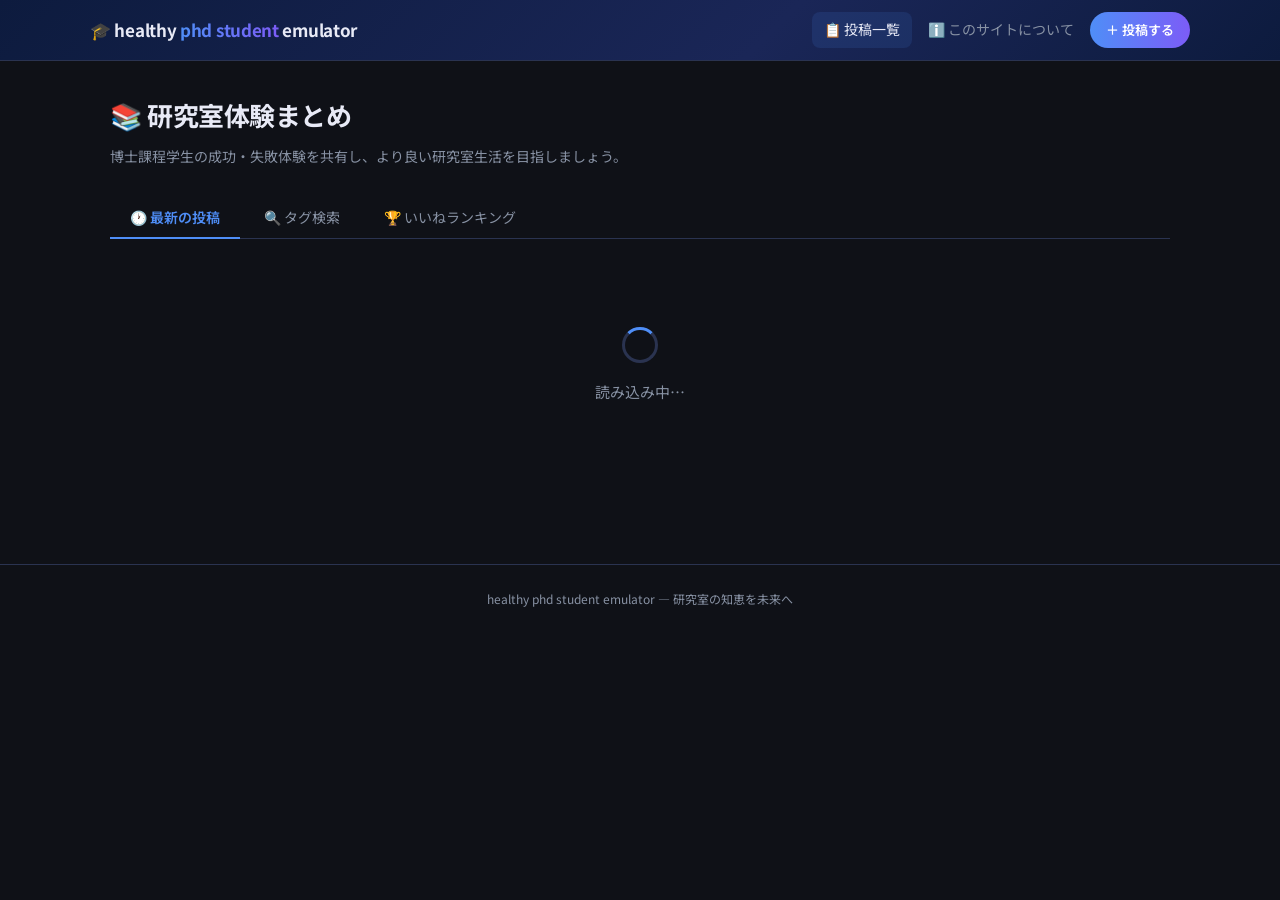
==== index.html @ 0e6006b2 "Add files via upload" ====
<!DOCTYPE html>
<html lang="ja">
<head>
  <meta charset="UTF-8">
  <meta name="viewport" content="width=device-width, initial-scale=1.0">
  <title>healthy phd student emulator</title>
  <meta name="description" content="博士課程学生が研究室生活でやってよかったこと・悪かったことを共有するサイト。5W1H形式で体験談を投稿・閲覧できます。">
  <link rel="stylesheet" href="style.css">
</head>
<body>

<!-- ヘッダー -->
<header class="site-header">
  <div class="header-inner">
    <a href="index.html" class="site-logo">🎓 healthy <span>phd student</span> emulator</a>
    <nav class="site-nav">
      <a href="index.html"  class="nav-link" id="nav-index"><span>📋 </span>投稿一覧</a>
      <a href="about.html"  class="nav-link" id="nav-about"><span>ℹ️ </span>このサイトについて</a>
      <a href="post.html"   class="btn-post-nav nav-link">＋ 投稿する</a>
    </nav>
  </div>
</header>

<!-- メイン -->
<main class="main-content">
  <h1 class="page-title">📚 研究室体験まとめ</h1>
  <p class="page-subtitle">博士課程学生の成功・失敗体験を共有し、より良い研究室生活を目指しましょう。</p>

  <!-- タブ -->
  <div class="tabs" role="tablist">
    <button class="tab-btn" id="tab-latest"  data-tab="latest"  role="tab">🕐 最新の投稿</button>
    <button class="tab-btn" id="tab-search"  data-tab="search"  role="tab">🔍 タグ検索</button>
    <button class="tab-btn" id="tab-ranking" data-tab="ranking" role="tab">🏆 いいねランキング</button>
  </div>

  <!-- 最新投稿パネル -->
  <div class="tab-panel" id="panel-latest" role="tabpanel">
    <div id="latest-posts">
      <div class="loading"><div class="loading-spinner"></div>読み込み中…</div>
    </div>
  </div>

  <!-- タグ検索パネル -->
  <div class="tab-panel" id="panel-search" role="tabpanel">
    <div class="search-bar">
      <input
        type="text"
        class="search-input"
        id="search-input"
        placeholder="タグを入力して検索（例：#指導教員 #論文 ）"
        aria-label="タグ検索"
      >
      <button class="btn btn-primary" onclick="doSearch()" id="search-btn">検索</button>
    </div>
    <div id="search-results">
      <div class="empty-state">
        <div class="empty-state-icon">🔍</div>
        タグを入力してEnterキーを押すか、「検索」ボタンをクリックしてください
      </div>
    </div>
  </div>

  <!-- ランキングパネル -->
  <div class="tab-panel" id="panel-ranking" role="tabpanel">
    <div id="ranking-posts">
      <div class="loading"><div class="loading-spinner"></div>読み込み中…</div>
    </div>
  </div>
</main>

<!-- フッター -->
<footer class="site-footer">
  <p>healthy phd student emulator — 研究室の知恵を未来へ</p>
</footer>

<script src="main.js"></script>
</body>
</html>
---- style.css ----
/* ================================================
   healthy-phd-student-emulator - style.css
   ================================================ */

@import url('https://fonts.googleapis.com/css2?family=Noto+Sans+JP:wght@300;400;500;700&family=Inter:wght@400;600;700&display=swap');

/* ── CSS変数 ── */
:root {
  --bg: #0f1117;
  --bg2: #161b27;
  --bg3: #1e2537;
  --border: #2a3350;
  --accent: #4f8ef7;
  --accent2: #7c5cf7;
  --success: #3ecf8e;
  --warn: #f7a94f;
  --danger: #f76f6f;
  --text: #e8eaf6;
  --text-sub: #8892a4;
  --card-shadow: 0 4px 24px rgba(0, 0, 0, 0.35);
  --radius: 12px;
  --radius-sm: 8px;
  --transition: 0.2s ease;
}

/* ── リセット ── */
*,
*::before,
*::after {
  box-sizing: border-box;
  margin: 0;
  padding: 0;
}

html {
  scroll-behavior: smooth;
}

body {
  background: var(--bg);
  color: var(--text);
  font-family: 'Noto Sans JP', 'Inter', sans-serif;
  font-size: 15px;
  line-height: 1.7;
  min-height: 100vh;
}

a {
  color: var(--accent);
  text-decoration: none;
  transition: opacity var(--transition);
}

a:hover {
  opacity: 0.8;
}

img {
  max-width: 100%;
}

/* ── ヘッダー ── */
.site-header {
  background: linear-gradient(135deg, #0d1b3e 0%, #1a2657 60%, #0d1b3e 100%);
  border-bottom: 1px solid var(--border);
  padding: 0 24px;
  position: sticky;
  top: 0;
  z-index: 100;
  backdrop-filter: blur(8px);
}

.header-inner {
  max-width: 1100px;
  margin: 0 auto;
  display: flex;
  align-items: center;
  justify-content: space-between;
  height: 60px;
  gap: 16px;
}

.site-logo {
  font-size: 17px;
  font-weight: 700;
  color: var(--text);
  letter-spacing: -0.3px;
  white-space: nowrap;
}

.site-logo span {
  background: linear-gradient(90deg, var(--accent), var(--accent2));
  -webkit-background-clip: text;
  -webkit-text-fill-color: transparent;
  background-clip: text;
}

.site-nav {
  display: flex;
  gap: 4px;
  align-items: center;
}

.nav-link {
  color: var(--text-sub);
  font-size: 14px;
  padding: 6px 12px;
  border-radius: var(--radius-sm);
  transition: all var(--transition);
}

.nav-link:hover,
.nav-link.active {
  color: var(--text);
  background: rgba(79, 142, 247, 0.12);
}

.btn-post-nav {
  background: linear-gradient(90deg, var(--accent), var(--accent2));
  color: #fff !important;
  font-weight: 600;
  padding: 7px 16px;
  border-radius: 20px;
  font-size: 13px;
  transition: all var(--transition);
}

.btn-post-nav:hover {
  opacity: 1;
  transform: translateY(-1px);
  box-shadow: 0 4px 16px rgba(79, 142, 247, 0.4);
}

/* ── メインコンテンツ ── */
.main-content {
  max-width: 1100px;
  margin: 0 auto;
  padding: 32px 20px 60px;
}

/* ── ページタイトル ── */
.page-title {
  font-size: 26px;
  font-weight: 700;
  margin-bottom: 8px;
  letter-spacing: -0.5px;
}

.page-subtitle {
  color: var(--text-sub);
  font-size: 14px;
  margin-bottom: 28px;
}

/* ── タブ ── */
.tabs {
  display: flex;
  gap: 4px;
  border-bottom: 1px solid var(--border);
  margin-bottom: 28px;
}

.tab-btn {
  padding: 10px 20px;
  border: none;
  background: none;
  color: var(--text-sub);
  font-size: 14px;
  font-family: inherit;
  cursor: pointer;
  border-bottom: 2px solid transparent;
  transition: all var(--transition);
  margin-bottom: -1px;
}

.tab-btn:hover {
  color: var(--text);
}

.tab-btn.active {
  color: var(--accent);
  border-bottom-color: var(--accent);
  font-weight: 600;
}

.tab-panel {
  display: none;
}

.tab-panel.active {
  display: block;
}

/* ── 検索バー ── */
.search-bar {
  display: flex;
  gap: 10px;
  margin-bottom: 20px;
}

.search-input {
  flex: 1;
  background: var(--bg3);
  border: 1px solid var(--border);
  border-radius: var(--radius-sm);
  color: var(--text);
  font-family: inherit;
  font-size: 14px;
  padding: 10px 16px;
  transition: border-color var(--transition);
  outline: none;
}

.search-input::placeholder {
  color: var(--text-sub);
}

.search-input:focus {
  border-color: var(--accent);
}

/* ── ボタン ── */
.btn {
  display: inline-flex;
  align-items: center;
  gap: 6px;
  padding: 9px 18px;
  border-radius: var(--radius-sm);
  border: none;
  font-family: inherit;
  font-size: 14px;
  font-weight: 500;
  cursor: pointer;
  transition: all var(--transition);
  text-decoration: none;
}

.btn-primary {
  background: linear-gradient(90deg, var(--accent), var(--accent2));
  color: #fff;
}

.btn-primary:hover {
  transform: translateY(-1px);
  box-shadow: 0 6px 20px rgba(79, 142, 247, 0.4);
  color: #fff;
  opacity: 1;
}

.btn-outline {
  background: transparent;
  border: 1px solid var(--border);
  color: var(--text-sub);
}

.btn-outline:hover {
  border-color: var(--accent);
  color: var(--accent);
}

.btn-sm {
  padding: 5px 12px;
  font-size: 13px;
}

.btn-danger {
  background: transparent;
  border: 1px solid var(--danger);
  color: var(--danger);
}

.btn-danger:hover {
  background: rgba(247, 111, 111, 0.1);
}

/* ── 投稿カード ── */
.posts-grid {
  display: flex;
  flex-direction: column;
  gap: 16px;
}

.post-card {
  background: var(--bg2);
  border: 1px solid var(--border);
  border-radius: var(--radius);
  padding: 22px 24px;
  transition: all var(--transition);
  cursor: pointer;
  position: relative;
}

.post-card:hover {
  border-color: rgba(79, 142, 247, 0.4);
  box-shadow: var(--card-shadow);
  transform: translateY(-2px);
}

/* ランキングカード */
.post-card.rank-1 {
  border-left: 3px solid #ffd700;
}

.post-card.rank-2 {
  border-left: 3px solid #c0c0c0;
}

.post-card.rank-3 {
  border-left: 3px solid #cd7f32;
}

.rank-badge {
  display: inline-flex;
  align-items: center;
  justify-content: center;
  width: 28px;
  height: 28px;
  border-radius: 50%;
  font-size: 13px;
  font-weight: 700;
  margin-right: 10px;
  flex-shrink: 0;
}

.rank-badge.rank-1 {
  background: #ffd700;
  color: #333;
}

.rank-badge.rank-2 {
  background: #c0c0c0;
  color: #333;
}

.rank-badge.rank-3 {
  background: #cd7f32;
  color: #fff;
}

.rank-badge.rank-other {
  background: var(--bg3);
  color: var(--text-sub);
  font-size: 12px;
}

.card-header {
  display: flex;
  align-items: flex-start;
  gap: 12px;
  margin-bottom: 14px;
}

.card-header-text {
  flex: 1;
  min-width: 0;
}

.card-title {
  font-size: 16px;
  font-weight: 700;
  color: var(--text);
  margin-bottom: 8px;
  line-height: 1.4;
  letter-spacing: 0.01em;
}

.card-tags {
  display: flex;
  flex-wrap: wrap;
  gap: 6px;
  margin-bottom: 8px;
}

.tag {
  display: inline-block;
  background: rgba(79, 142, 247, 0.12);
  color: var(--accent);
  border: 1px solid rgba(79, 142, 247, 0.25);
  border-radius: 20px;
  padding: 2px 10px;
  font-size: 12px;
  cursor: pointer;
  transition: all var(--transition);
}

.tag:hover {
  background: rgba(79, 142, 247, 0.22);
}

.card-meta {
  font-size: 12px;
  color: var(--text-sub);
}

/* ── 5W1H セクション ── */
.detail-section {
  margin-bottom: 16px;
}

.section-label {
  font-size: 11px;
  font-weight: 700;
  text-transform: uppercase;
  letter-spacing: 1px;
  color: var(--text-sub);
  margin-bottom: 8px;
}

.w5h1-grid {
  display: grid;
  grid-template-columns: repeat(auto-fill, minmax(160px, 1fr));
  gap: 8px;
}

.w5h1-item {
  background: var(--bg3);
  border-radius: var(--radius-sm);
  padding: 10px 12px;
}

.w5h1-label {
  font-size: 11px;
  color: var(--accent2);
  font-weight: 700;
  margin-bottom: 4px;
}

.w5h1-value {
  font-size: 13px;
  color: var(--text);
}

.what-to-do-box {
  background: rgba(62, 207, 142, 0.08);
  border: 1px solid rgba(62, 207, 142, 0.25);
  border-radius: var(--radius-sm);
  padding: 14px 16px;
  font-size: 14px;
  color: var(--success);
}

.prerequisites-box,
.notes-box {
  background: var(--bg3);
  border-radius: var(--radius-sm);
  padding: 12px 14px;
  font-size: 13px;
  color: var(--text-sub);
}

/* 折りたたみ */
.post-preview {
  font-size: 14px;
  color: var(--text-sub);
  margin-bottom: 12px;
  display: -webkit-box;
  -webkit-line-clamp: 2;
  -webkit-box-orient: vertical;
  overflow: hidden;
}

.post-detail {
  display: none;
}

.post-card.expanded .post-detail {
  display: block;
}

.post-card.expanded .post-preview {
  display: none;
}

/* ── フッター（カード下） ── */
.card-footer {
  display: flex;
  align-items: center;
  justify-content: space-between;
  margin-top: 16px;
  padding-top: 14px;
  border-top: 1px solid var(--border);
  flex-wrap: wrap;
  gap: 8px;
}

.card-actions {
  display: flex;
  align-items: center;
  gap: 8px;
}

/* いいねボタン */
.like-btn {
  display: inline-flex;
  align-items: center;
  gap: 6px;
  background: transparent;
  border: 1px solid var(--border);
  border-radius: 20px;
  color: var(--text-sub);
  font-family: inherit;
  font-size: 13px;
  padding: 5px 14px;
  cursor: pointer;
  transition: all var(--transition);
}

.like-btn:hover,
.like-btn.liked {
  background: rgba(247, 111, 111, 0.1);
  border-color: var(--danger);
  color: var(--danger);
}

.like-btn.liked {
  font-weight: 600;
}

/* コメント展開ボタン */
.comment-toggle-btn {
  display: inline-flex;
  align-items: center;
  gap: 6px;
  background: transparent;
  border: 1px solid var(--border);
  border-radius: 20px;
  color: var(--text-sub);
  font-family: inherit;
  font-size: 13px;
  padding: 5px 14px;
  cursor: pointer;
  transition: all var(--transition);
}

.comment-toggle-btn:hover {
  border-color: var(--accent);
  color: var(--accent);
}

/* ── コメント ── */
.comments-section {
  margin-top: 16px;
  border-top: 1px dashed var(--border);
  padding-top: 14px;
}

.comment-list {
  display: flex;
  flex-direction: column;
  gap: 10px;
  margin-bottom: 12px;
}

.comment-item {
  background: var(--bg3);
  border-radius: var(--radius-sm);
  padding: 10px 14px;
}

.comment-author {
  font-size: 12px;
  color: var(--accent);
  font-weight: 600;
  margin-bottom: 4px;
}

.comment-date {
  font-size: 11px;
  color: var(--text-sub);
  margin-left: 8px;
}

.comment-body {
  font-size: 13px;
}

.comment-form {
  display: flex;
  gap: 8px;
  flex-wrap: wrap;
}

.comment-author-input,
.comment-body-input {
  background: var(--bg3);
  border: 1px solid var(--border);
  border-radius: var(--radius-sm);
  color: var(--text);
  font-family: inherit;
  font-size: 13px;
  padding: 8px 12px;
  outline: none;
  transition: border-color var(--transition);
}

.comment-author-input {
  width: 140px;
}

.comment-body-input {
  flex: 1;
  min-width: 200px;
}

.comment-author-input:focus,
.comment-body-input:focus {
  border-color: var(--accent);
}

/* ── フォーム ── */
.form-card {
  background: var(--bg2);
  border: 1px solid var(--border);
  border-radius: var(--radius);
  padding: 32px;
  max-width: 720px;
}

.form-section-title {
  font-size: 13px;
  font-weight: 700;
  color: var(--accent);
  text-transform: uppercase;
  letter-spacing: 1px;
  margin: 24px 0 14px;
  padding-bottom: 8px;
  border-bottom: 1px solid var(--border);
}

.form-section-title:first-child {
  margin-top: 0;
}

.form-group {
  margin-bottom: 16px;
}

.form-label {
  display: block;
  font-size: 13px;
  font-weight: 600;
  margin-bottom: 6px;
  color: var(--text);
}

.form-label .required {
  color: var(--danger);
  margin-left: 4px;
  font-size: 11px;
}

.form-label .optional {
  color: var(--text-sub);
  font-size: 11px;
  font-weight: 400;
  margin-left: 4px;
}

.form-input,
.form-textarea {
  width: 100%;
  background: var(--bg3);
  border: 1px solid var(--border);
  border-radius: var(--radius-sm);
  color: var(--text);
  font-family: inherit;
  font-size: 14px;
  padding: 10px 14px;
  outline: none;
  transition: border-color var(--transition);
}

.form-input::placeholder,
.form-textarea::placeholder {
  color: var(--text-sub);
}

.form-input:focus,
.form-textarea:focus {
  border-color: var(--accent);
}

.form-textarea {
  resize: vertical;
  min-height: 80px;
}

.form-hint {
  font-size: 12px;
  color: var(--text-sub);
  margin-top: 4px;
}

.w5h1-form-grid {
  display: grid;
  grid-template-columns: 1fr 1fr;
  gap: 12px;
}

.form-actions {
  display: flex;
  gap: 10px;
  margin-top: 24px;
}

/* ── About ページ ── */
.about-card {
  background: var(--bg2);
  border: 1px solid var(--border);
  border-radius: var(--radius);
  padding: 32px;
  max-width: 760px;
  line-height: 1.85;
}

.about-card h2 {
  font-size: 18px;
  font-weight: 700;
  margin: 24px 0 12px;
  color: var(--accent);
}

.about-card h2:first-child {
  margin-top: 0;
}

.about-card p {
  margin-bottom: 12px;
  color: var(--text-sub);
}

.about-card ul {
  list-style: none;
  margin-bottom: 12px;
}

.about-card ul li {
  padding: 6px 0;
  color: var(--text-sub);
  padding-left: 18px;
  position: relative;
}

.about-card ul li::before {
  content: '▸';
  position: absolute;
  left: 0;
  color: var(--accent);
}

.template-box {
  background: var(--bg3);
  border-radius: var(--radius-sm);
  border: 1px solid var(--border);
  padding: 16px 20px;
  margin: 12px 0;
}

.template-box .item-required {
  color: var(--text);
  margin-bottom: 6px;
}

.template-box .item-optional {
  color: var(--text-sub);
  margin-bottom: 6px;
}

/* ── ランキング番号 ── */
.ranking-number {
  display: flex;
  align-items: center;
  gap: 8px;
  margin-bottom: 12px;
}

/* ── ローディング・空状態 ── */
.loading {
  text-align: center;
  padding: 60px 20px;
  color: var(--text-sub);
}

.loading-spinner {
  width: 36px;
  height: 36px;
  border: 3px solid var(--border);
  border-top-color: var(--accent);
  border-radius: 50%;
  margin: 0 auto 16px;
  animation: spin 0.8s linear infinite;
}

@keyframes spin {
  to {
    transform: rotate(360deg);
  }
}

.empty-state {
  text-align: center;
  padding: 60px 20px;
  color: var(--text-sub);
}

.empty-state-icon {
  font-size: 48px;
  margin-bottom: 12px;
}

/* ── トースト通知 ── */
.toast {
  position: fixed;
  bottom: 24px;
  right: 24px;
  background: var(--bg3);
  border: 1px solid var(--border);
  border-radius: var(--radius-sm);
  padding: 12px 20px;
  font-size: 14px;
  z-index: 9999;
  opacity: 0;
  transform: translateY(12px);
  transition: all 0.3s ease;
  pointer-events: none;
  max-width: 320px;
}

.toast.show {
  opacity: 1;
  transform: translateY(0);
}

.toast.success {
  border-left: 3px solid var(--success);
}

.toast.error {
  border-left: 3px solid var(--danger);
}

/* ── フッター ── */
.site-footer {
  text-align: center;
  padding: 24px;
  color: var(--text-sub);
  font-size: 12px;
  border-top: 1px solid var(--border);
  margin-top: 40px;
}

/* ── レスポンシブ ── */
@media (max-width: 640px) {
  .site-logo {
    font-size: 14px;
  }

  .nav-link span {
    display: none;
  }

  .w5h1-form-grid {
    grid-template-columns: 1fr;
  }

  .form-card {
    padding: 20px;
  }

  .post-card {
    padding: 16px;
  }

  .w5h1-grid {
    grid-template-columns: 1fr 1fr;
  }

  .tabs {
    overflow-x: auto;
  }
}

/* ── フェードイン アニメーション ── */
@keyframes fadeInUp {
  from {
    opacity: 0;
    transform: translateY(16px);
  }

  to {
    opacity: 1;
    transform: translateY(0);
  }
}

.post-card {
  animation: fadeInUp 0.3s ease both;
}

.post-card:nth-child(1) {
  animation-delay: 0.04s;
}

.post-card:nth-child(2) {
  animation-delay: 0.08s;
}

.post-card:nth-child(3) {
  animation-delay: 0.12s;
}

.post-card:nth-child(4) {
  animation-delay: 0.16s;
}

.post-card:nth-child(5) {
  animation-delay: 0.20s;
}
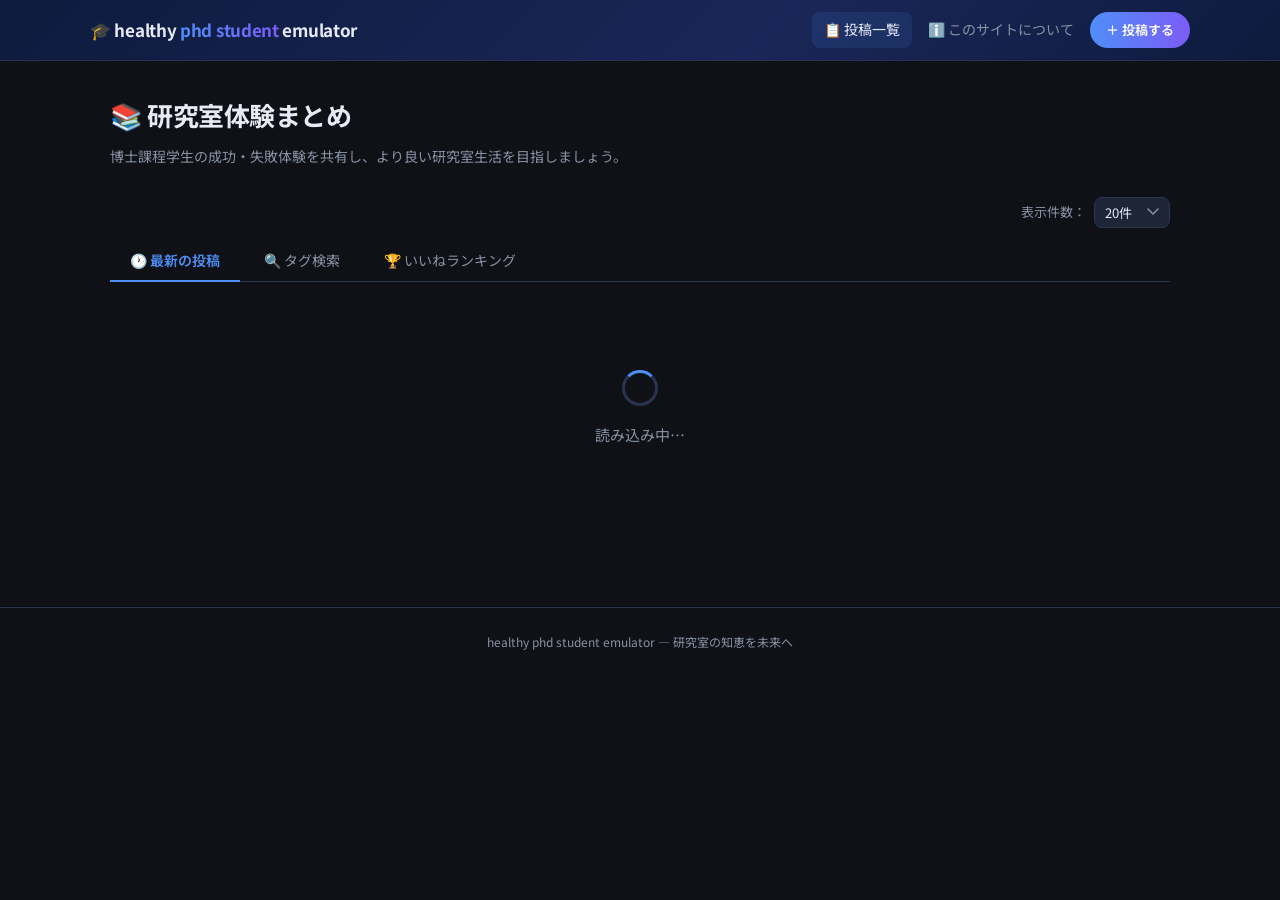
==== commit bbbf52d7: "Add files via upload 投稿表示数等修正。" ====
--- a/index.html
+++ b/index.html
@@ -25,6 +25,17 @@
 <main class="main-content">
   <h1 class="page-title">📚 研究室体験まとめ</h1>
   <p class="page-subtitle">博士課程学生の成功・失敗体験を共有し、より良い研究室生活を目指しましょう。</p>
+
+  <!-- 件数セレクタ -->
+  <div class="page-size-bar">
+    <label class="page-size-label" for="page-size-select">表示件数：</label>
+    <select class="page-size-select" id="page-size-select">
+      <option value="10">10件</option>
+      <option value="20" selected>20件</option>
+      <option value="50">50件</option>
+      <option value="100">100件</option>
+    </select>
+  </div>
 
   <!-- タブ -->
   <div class="tabs" role="tablist">
--- a/style.css
+++ b/style.css
@@ -489,6 +489,30 @@
   gap: 8px;
 }
 
+.card-edit-actions {
+  display: flex;
+  align-items: center;
+  gap: 6px;
+}
+
+/* 削除ボタン */
+.btn-danger {
+  background: transparent;
+  border: 1px solid var(--danger);
+  border-radius: var(--radius-sm);
+  color: var(--danger);
+  font-family: inherit;
+  font-size: 12px;
+  padding: 5px 12px;
+  cursor: pointer;
+  transition: all var(--transition);
+}
+
+.btn-danger:hover {
+  background: rgba(247, 111, 111, 0.15);
+  border-color: var(--danger);
+}
+
 /* いいねボタン */
 .like-btn {
   display: inline-flex;
@@ -915,4 +939,139 @@
 
 .post-card:nth-child(5) {
   animation-delay: 0.20s;
-}+}
+
+/* ── 件数セレクタ ── */
+.page-size-bar {
+  display: flex;
+  align-items: center;
+  justify-content: flex-end;
+  gap: 8px;
+  margin-bottom: 12px;
+}
+
+.page-size-label {
+  font-size: 13px;
+  color: var(--text-sub);
+}
+
+.page-size-select {
+  background: var(--bg3);
+  border: 1px solid var(--border);
+  border-radius: var(--radius-sm);
+  color: var(--text);
+  font-family: inherit;
+  font-size: 13px;
+  padding: 5px 10px;
+  cursor: pointer;
+  outline: none;
+  transition: border-color var(--transition);
+  appearance: none;
+  -webkit-appearance: none;
+  background-image: url("data:image/svg+xml,%3Csvg xmlns='http://www.w3.org/2000/svg' width='12' height='8' viewBox='0 0 12 8'%3E%3Cpath d='M1 1l5 5 5-5' stroke='%238892a4' stroke-width='1.5' fill='none' stroke-linecap='round'/%3E%3C/svg%3E");
+  background-repeat: no-repeat;
+  background-position: right 10px center;
+  padding-right: 30px;
+}
+
+.page-size-select:hover,
+.page-size-select:focus {
+  border-color: var(--accent);
+}
+
+/* ── ページネーション ── */
+.pagination {
+  display: flex;
+  align-items: center;
+  justify-content: space-between;
+  flex-wrap: wrap;
+  gap: 12px;
+  margin-top: 24px;
+  padding: 16px 4px;
+  border-top: 1px solid var(--border);
+}
+
+.pagination-info {
+  font-size: 13px;
+  color: var(--text-sub);
+  white-space: nowrap;
+}
+
+.pagination-btns {
+  display: flex;
+  align-items: center;
+  gap: 4px;
+  flex-wrap: wrap;
+}
+
+.page-btn {
+  display: inline-flex;
+  align-items: center;
+  justify-content: center;
+  min-width: 36px;
+  height: 36px;
+  padding: 0 8px;
+  border: 1px solid var(--border);
+  border-radius: var(--radius-sm);
+  background: var(--bg3);
+  color: var(--text-sub);
+  font-family: inherit;
+  font-size: 13px;
+  cursor: pointer;
+  transition: all var(--transition);
+  user-select: none;
+}
+
+.page-btn:hover:not(:disabled) {
+  border-color: var(--accent);
+  color: var(--accent);
+  background: rgba(79, 142, 247, 0.08);
+}
+
+.page-btn.active {
+  background: linear-gradient(90deg, var(--accent), var(--accent2));
+  border-color: transparent;
+  color: #fff;
+  font-weight: 700;
+  box-shadow: 0 2px 10px rgba(79, 142, 247, 0.4);
+}
+
+.page-btn:disabled {
+  opacity: 0.3;
+  cursor: not-allowed;
+}
+
+.page-btn.page-nav {
+  font-size: 12px;
+  font-weight: 700;
+}
+
+.page-ellipsis {
+  display: inline-flex;
+  align-items: center;
+  justify-content: center;
+  width: 28px;
+  height: 36px;
+  color: var(--text-sub);
+  font-size: 13px;
+  user-select: none;
+}
+
+/* ── レスポンシブ（ページネーション） ── */
+@media (max-width: 640px) {
+  .pagination {
+    flex-direction: column;
+    align-items: center;
+    gap: 10px;
+  }
+
+  .page-btn {
+    min-width: 32px;
+    height: 32px;
+    font-size: 12px;
+  }
+
+  .page-size-bar {
+    justify-content: flex-start;
+  }
+}
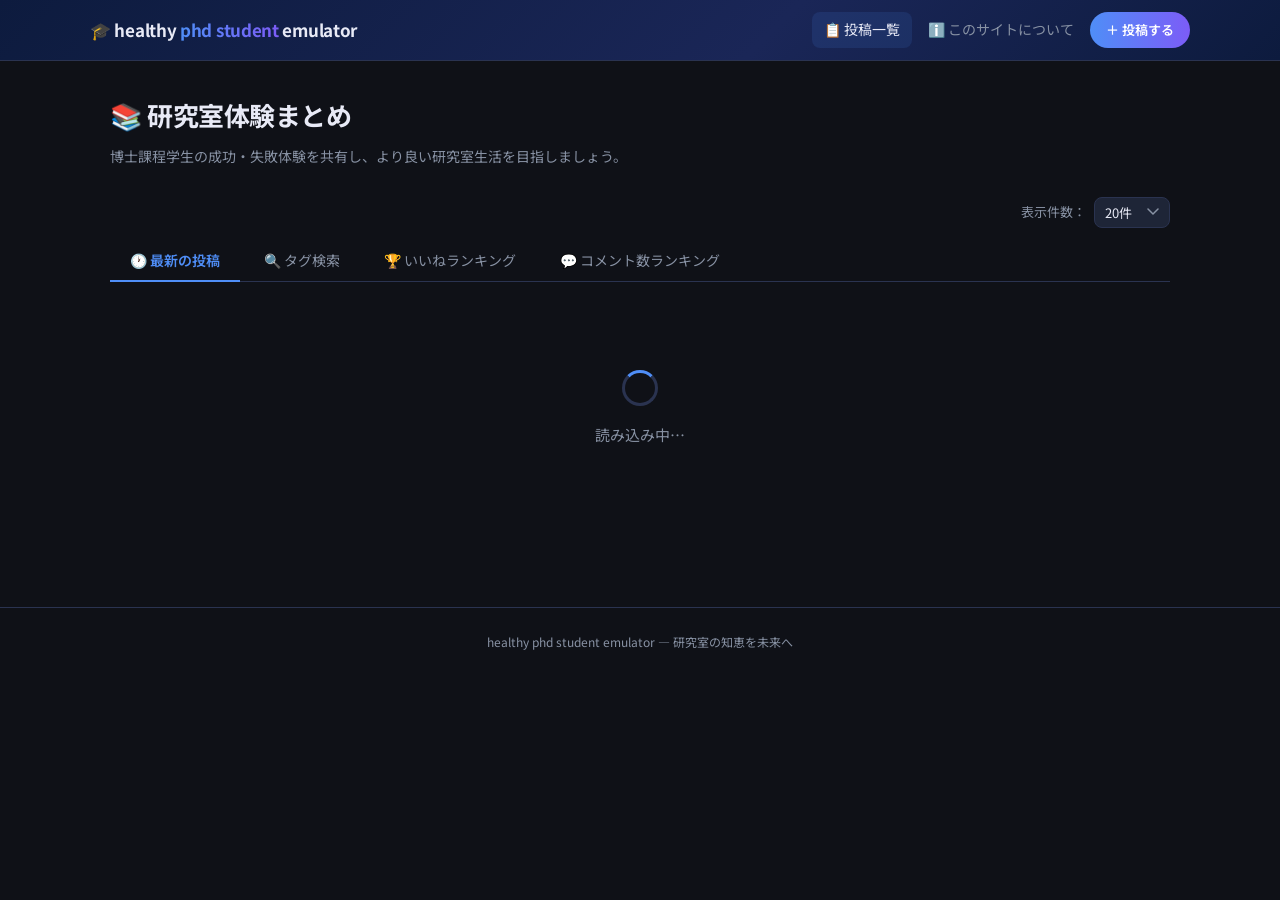
==== commit c5ebbd4e: "Add files via upload" ====
--- a/index.html
+++ b/index.html
@@ -39,9 +39,10 @@
 
   <!-- タブ -->
   <div class="tabs" role="tablist">
-    <button class="tab-btn" id="tab-latest"  data-tab="latest"  role="tab">🕐 最新の投稿</button>
-    <button class="tab-btn" id="tab-search"  data-tab="search"  role="tab">🔍 タグ検索</button>
-    <button class="tab-btn" id="tab-ranking" data-tab="ranking" role="tab">🏆 いいねランキング</button>
+    <button class="tab-btn" id="tab-latest"         data-tab="latest"         role="tab">🕐 最新の投稿</button>
+    <button class="tab-btn" id="tab-search"         data-tab="search"         role="tab">🔍 タグ検索</button>
+    <button class="tab-btn" id="tab-ranking"        data-tab="ranking"        role="tab">🏆 いいねランキング</button>
+    <button class="tab-btn" id="tab-commentRanking" data-tab="commentRanking" role="tab">💬 コメント数ランキング</button>
   </div>
 
   <!-- 最新投稿パネル -->
@@ -63,6 +64,13 @@
       >
       <button class="btn btn-primary" onclick="doSearch()" id="search-btn">検索</button>
     </div>
+    <!-- ソートボタン -->
+    <div class="sort-bar">
+      <span class="sort-label">並び順：</span>
+      <button class="sort-btn active" data-sort="newest" id="sort-newest">🕒 新着順</button>
+      <button class="sort-btn" data-sort="likes"  id="sort-likes" >❤️ いいね順</button>
+      <button class="sort-btn" data-sort="comments" id="sort-comments">💬 コメント数順</button>
+    </div>
     <div id="search-results">
       <div class="empty-state">
         <div class="empty-state-icon">🔍</div>
@@ -77,6 +85,13 @@
       <div class="loading"><div class="loading-spinner"></div>読み込み中…</div>
     </div>
   </div>
+
+  <!-- コメント数ランキングパネル -->
+  <div class="tab-panel" id="panel-commentRanking" role="tabpanel">
+    <div id="comment-ranking-posts">
+      <div class="loading"><div class="loading-spinner"></div>読み込み中…</div>
+    </div>
+  </div>
 </main>
 
 <!-- フッター -->
--- a/style.css
+++ b/style.css
@@ -195,7 +195,46 @@
 .search-bar {
   display: flex;
   gap: 10px;
+  margin-bottom: 12px;
+}
+
+/* ── 検索ソートバー ── */
+.sort-bar {
+  display: flex;
+  align-items: center;
+  gap: 8px;
   margin-bottom: 20px;
+  flex-wrap: wrap;
+}
+
+.sort-label {
+  font-size: 13px;
+  color: var(--text-sub);
+  white-space: nowrap;
+}
+
+.sort-btn {
+  padding: 5px 14px;
+  border-radius: 20px;
+  border: 1px solid var(--border);
+  background: transparent;
+  color: var(--text-sub);
+  font-family: inherit;
+  font-size: 13px;
+  cursor: pointer;
+  transition: all var(--transition);
+}
+
+.sort-btn:hover {
+  border-color: var(--accent);
+  color: var(--accent);
+}
+
+.sort-btn.active {
+  background: linear-gradient(90deg, var(--accent), var(--accent2));
+  border-color: transparent;
+  color: #fff;
+  font-weight: 600;
 }
 
 .search-input {
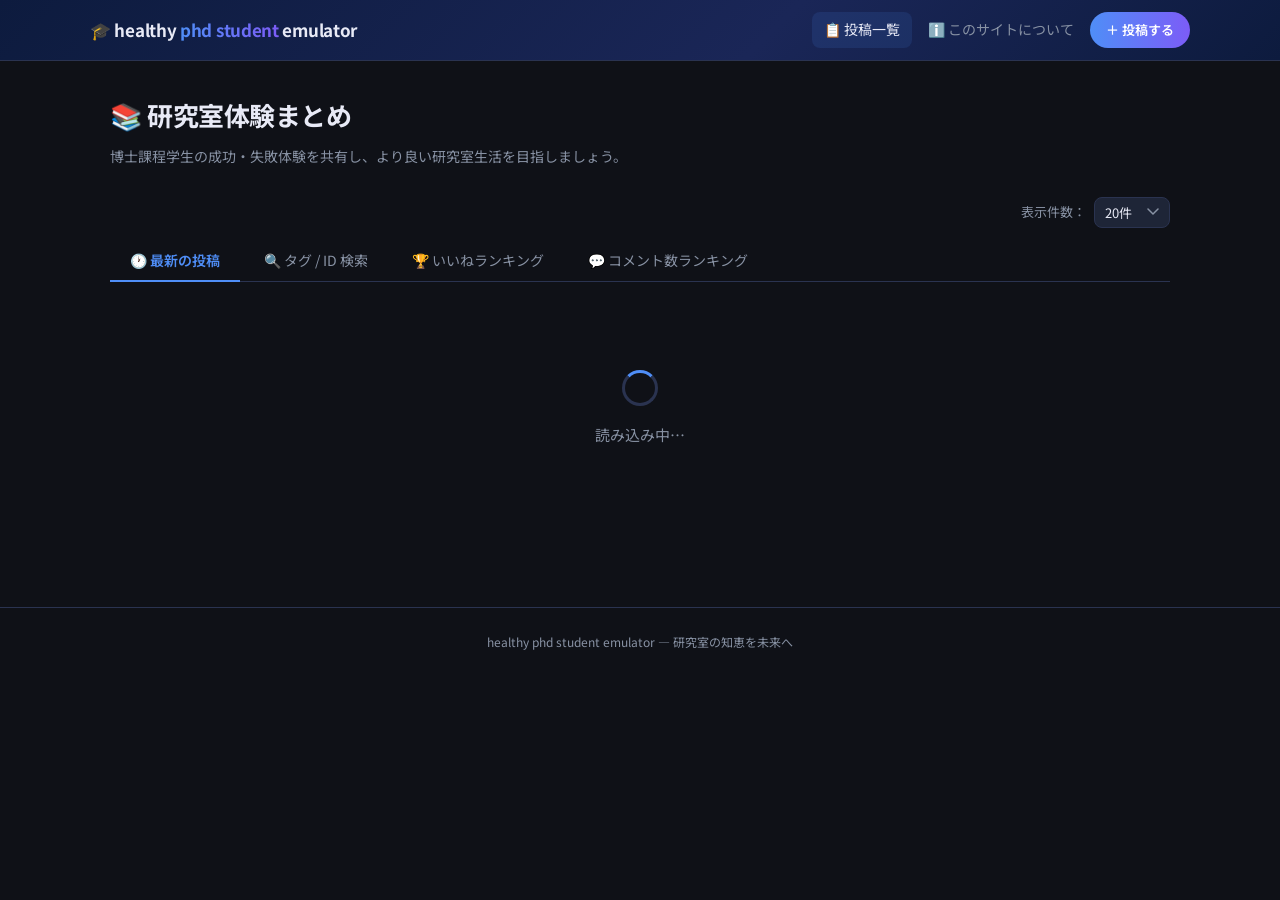
==== commit 25242ed4: "Add files via upload ID検索機能を追加" ====
--- a/index.html
+++ b/index.html
@@ -40,7 +40,7 @@
   <!-- タブ -->
   <div class="tabs" role="tablist">
     <button class="tab-btn" id="tab-latest"         data-tab="latest"         role="tab">🕐 最新の投稿</button>
-    <button class="tab-btn" id="tab-search"         data-tab="search"         role="tab">🔍 タグ検索</button>
+    <button class="tab-btn" id="tab-search"         data-tab="search"         role="tab">🔍 タグ / ID 検索</button>
     <button class="tab-btn" id="tab-ranking"        data-tab="ranking"        role="tab">🏆 いいねランキング</button>
     <button class="tab-btn" id="tab-commentRanking" data-tab="commentRanking" role="tab">💬 コメント数ランキング</button>
   </div>
@@ -59,7 +59,7 @@
         type="text"
         class="search-input"
         id="search-input"
-        placeholder="タグを入力して検索（例：#指導教員 #論文 ）"
+        placeholder="タグ検索（例：#論文）または ID 検索（例：id:42）"
         aria-label="タグ検索"
       >
       <button class="btn btn-primary" onclick="doSearch()" id="search-btn">検索</button>
--- a/style.css
+++ b/style.css
@@ -1113,4 +1113,39 @@
   .page-size-bar {
     justify-content: flex-start;
   }
+}
+
+/* ── 投稿 ID バッジ ── */
+.post-id-badge {
+  display: inline-block;
+  margin-left: 8px;
+  padding: 1px 7px;
+  background: rgba(79, 142, 247, 0.12);
+  border: 1px solid rgba(79, 142, 247, 0.3);
+  border-radius: 4px;
+  font-size: 11px;
+  font-family: 'Inter', monospace;
+  color: var(--accent);
+  letter-spacing: 0.02em;
+  cursor: pointer;
+  vertical-align: middle;
+  transition: background var(--transition), border-color var(--transition);
+  user-select: none;
+}
+.post-id-badge:hover {
+  background: rgba(79, 142, 247, 0.25);
+  border-color: var(--accent);
+}
+
+/* ── ID 検索結果ラベル ── */
+.search-id-note {
+  display: inline-block;
+  margin-bottom: 12px;
+  padding: 4px 12px;
+  background: rgba(124, 92, 247, 0.15);
+  border: 1px solid rgba(124, 92, 247, 0.4);
+  border-radius: 20px;
+  font-size: 13px;
+  color: var(--accent2);
+  font-weight: 500;
 }
